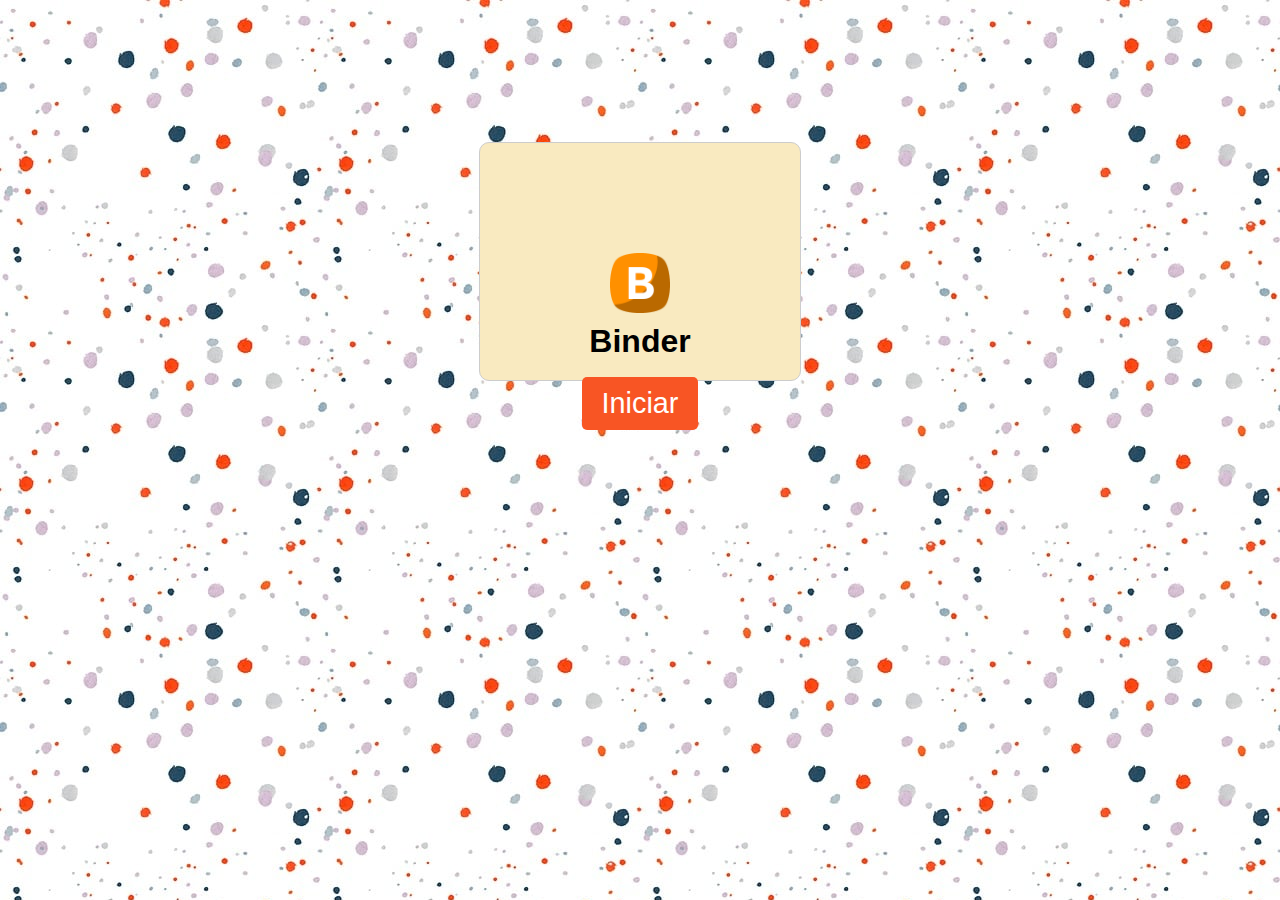
==== index.html @ 19903d92 "Update index.html" ====
<!DOCTYPE html>
<html>
  <head>
  </head>
  <meta charset="UTF-8">
  <meta name="description" content="Descripción de la página aquí">
  <main>
    <title>Binder</title>
    <link rel="stylesheet" type="text/css" href="css/main.css">
    <body>
      <header>
        <section>
          <img src="imagenes/binderlogo.png">
          <h1>Binder</h1>
        </section>
      </header>
      <button onclick="location.href='crearoiniciar.html'" >Iniciar</button>
      </main>
    </body>    
</html>
---- css/main.css ----
/*tablet*/
@media only screen and (min-width: 541px)
{
  body
  {
    background-image: url(../imagenes/background.jpg);
    background-repeat: repeat;
    background-color: #ffffff;
    background-size: 50%;
    overflow-y: hidden;
  }
  
  header
  {
    display: flex;
    flex-direction: column;
    align-items: center;
    justify-content: center;
    height: 50vh;
  }
  
  h1
  {
    font-family: Arial, sans-serif;
    margin: 10px 10px 10px 10px;
    
    text-align: center;
  }
  h2
  {
    margin: 10px 0 0 0;
    text-align: center;
  }
  h3
  {
    margin: 20px 0 0 0;
    text-align: center;
  }
  
  img
  {
    max-width: 20%;
    height: auto;
    margin-top: 100px;
  }
  
  main
  {
    display: flex;
    flex-direction: column;
    align-items: center;
    justify-content: center;
    height: 50vh;
  }
  
  button
  {
    margin-top: -110px;
    padding: 10px 20px;
    border-radius: 5px;
    font-size: 1.8rem;
    background-color: #f85524;
    color: #ffffff;
    border: none;
  }
}
section
{
  margin-top: 20px;
  margin-bottom: 20px;
  border: 1px solid #ccc;
  padding: 10px;
  background-color: #f9eac0;
  display: flex;
  flex-direction: column;
  align-items: center;
  justify-content: center;
  border-radius: 10px;
  max-width: 300px;
}

/*Celular*/
@media only screen and (max-width: 540px)
{
  body
  {
    background-image: url(../imagenes/background.jpg);
    background-repeat: repeat;
    background-color: #ffffff;
    background-size: 50%;
    overflow-y: hidden;
  }
  
  header
  {
    display: flex;
    flex-direction: column;
    align-items: center;
    justify-content: center;
    height: 50vh;
  }
  
  h1
  {
    font-family: Arial, sans-serif;
    margin: 10px 10px 10px 10px;
    
    text-align: center;
  }

  img
  {
    max-width: 50%;
    height: auto;
    margin-top: 100px;
  }
  
  main
  {
    display: flex;
    flex-direction: column;
    align-items: center;
    justify-content: center;
    height: 50vh;
  }
  
  button
  {
    margin-top: 20px;
    padding: 10px 20px;
    border-radius: 5px;
    font-size: 1.8rem;
    background-color:  #f85524;
    color: white;
    border: none;
  }
  section
  {
    margin-top: 20px;
    margin-bottom: 20px;
    border: 1px solid #ccc;
    padding: 10px;
    background-color: #f9eac0;
    display: flex;
    flex-direction: column;
    align-items: center;
    justify-content: center;
    border-radius: 10px;
    max-width: 300px;
  }
}
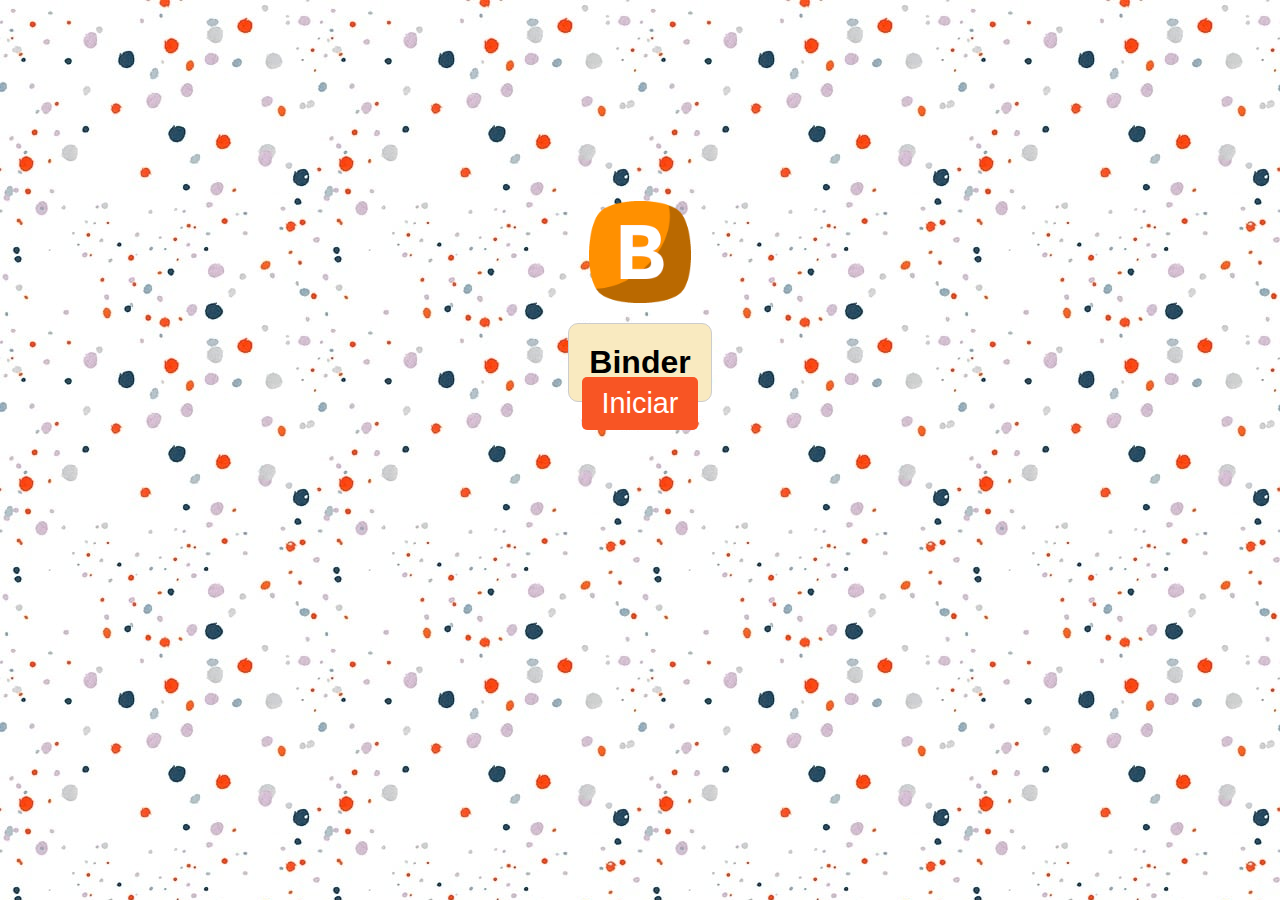
==== commit 158f7d76: "Update index.html" ====
--- a/index.html
+++ b/index.html
@@ -9,12 +9,12 @@
     <link rel="stylesheet" type="text/css" href="css/main.css">
     <body>
       <header>
+        <img src="imagenes/binderlogo.png">
         <section>
-          <img src="imagenes/binderlogo.png">
           <h1>Binder</h1>
         </section>
       </header>
       <button onclick="location.href='crearoiniciar.html'" >Iniciar</button>
       </main>
-    </body>    
+    </body>
 </html>
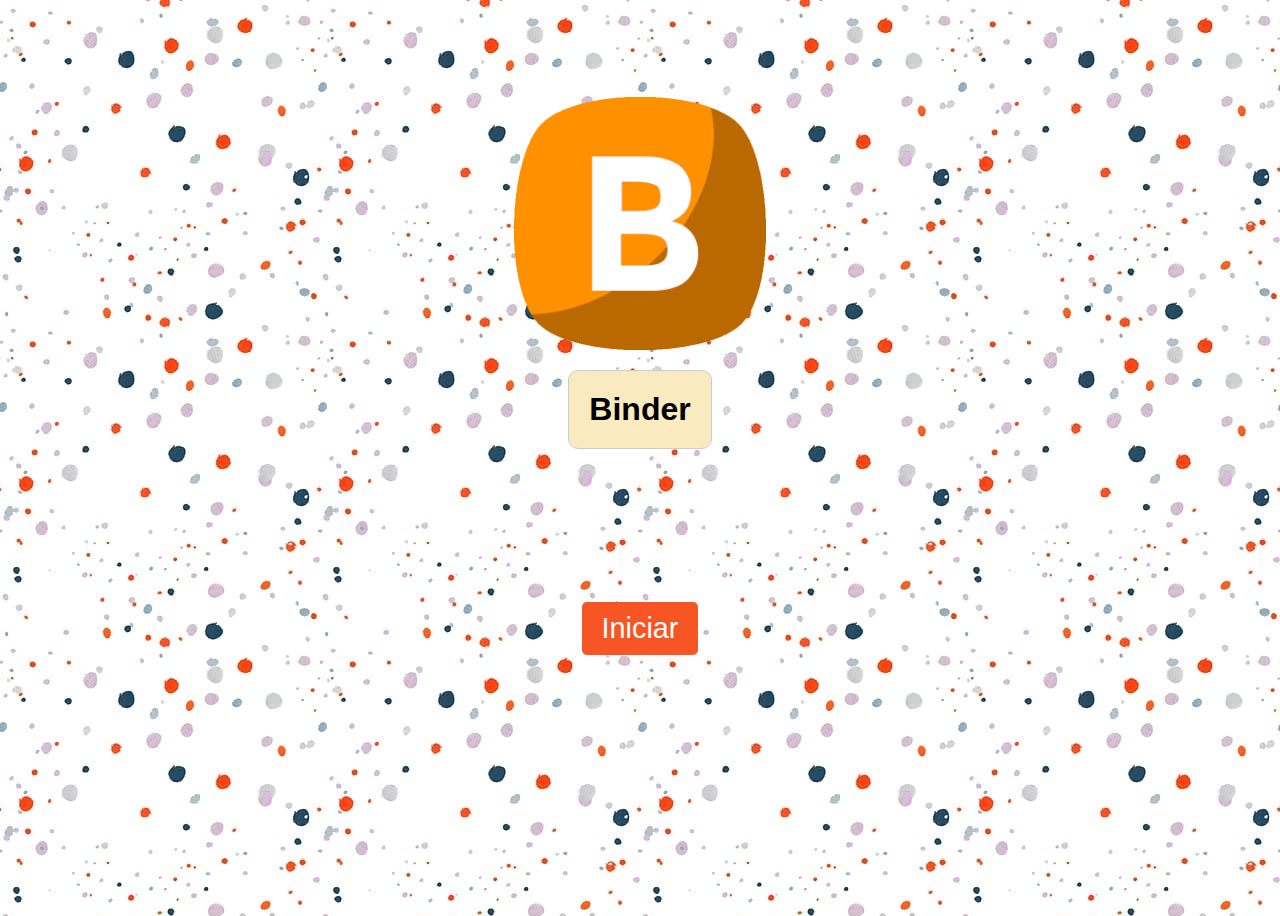
==== commit d15f9371: "Update index.html" ====
--- a/index.html
+++ b/index.html
@@ -1,20 +1,20 @@
 <!DOCTYPE html>
 <html>
   <head>
+    <meta charset="UTF-8">
+    <meta name="description" content="Descripción de la página aquí">
+    <link rel="stylesheet" type="text/css" href="css/main.css">
+    <title>Binder</title>
   </head>
-  <meta charset="UTF-8">
-  <meta name="description" content="Descripción de la página aquí">
-  <main>
-    <title>Binder</title>
-    <link rel="stylesheet" type="text/css" href="css/main.css">
-    <body>
-      <header>
-        <img src="imagenes/binderlogo.png">
-        <section>
-          <h1>Binder</h1>
-        </section>
-      </header>
-      <button onclick="location.href='crearoiniciar.html'" >Iniciar</button>
-      </main>
-    </body>
+  <body>
+    <header>
+      <img src="imagenes/binderlogo.png" alt="Logo de Binder">
+      <section>
+        <h1>Binder</h1>
+      </section>
+    </header>
+    <main>
+      <button onclick="location.href='crearoiniciar.html'">Iniciar</button>
+    </main>
+  </body>
 </html>
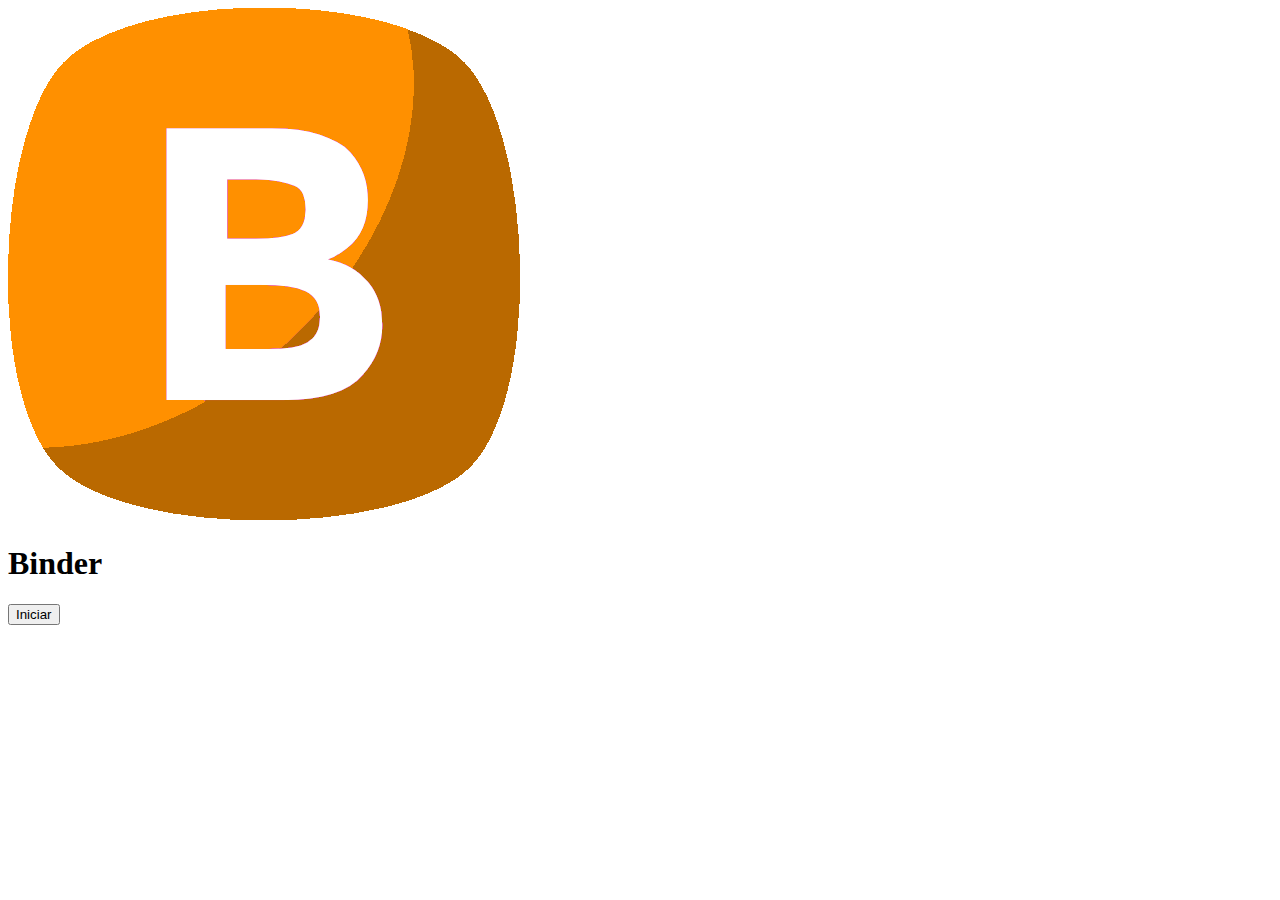
==== commit 711c7d9e: "Update index.html" ====
--- a/index.html
+++ b/index.html
@@ -3,7 +3,7 @@
   <head>
     <meta charset="UTF-8">
     <meta name="description" content="Descripción de la página aquí">
-    <link rel="stylesheet" type="text/css" href="css/main.css">
+    <link rel="stylesheet" type="text/css" href="StartOrCreation.css">
     <title>Binder</title>
   </head>
   <body>
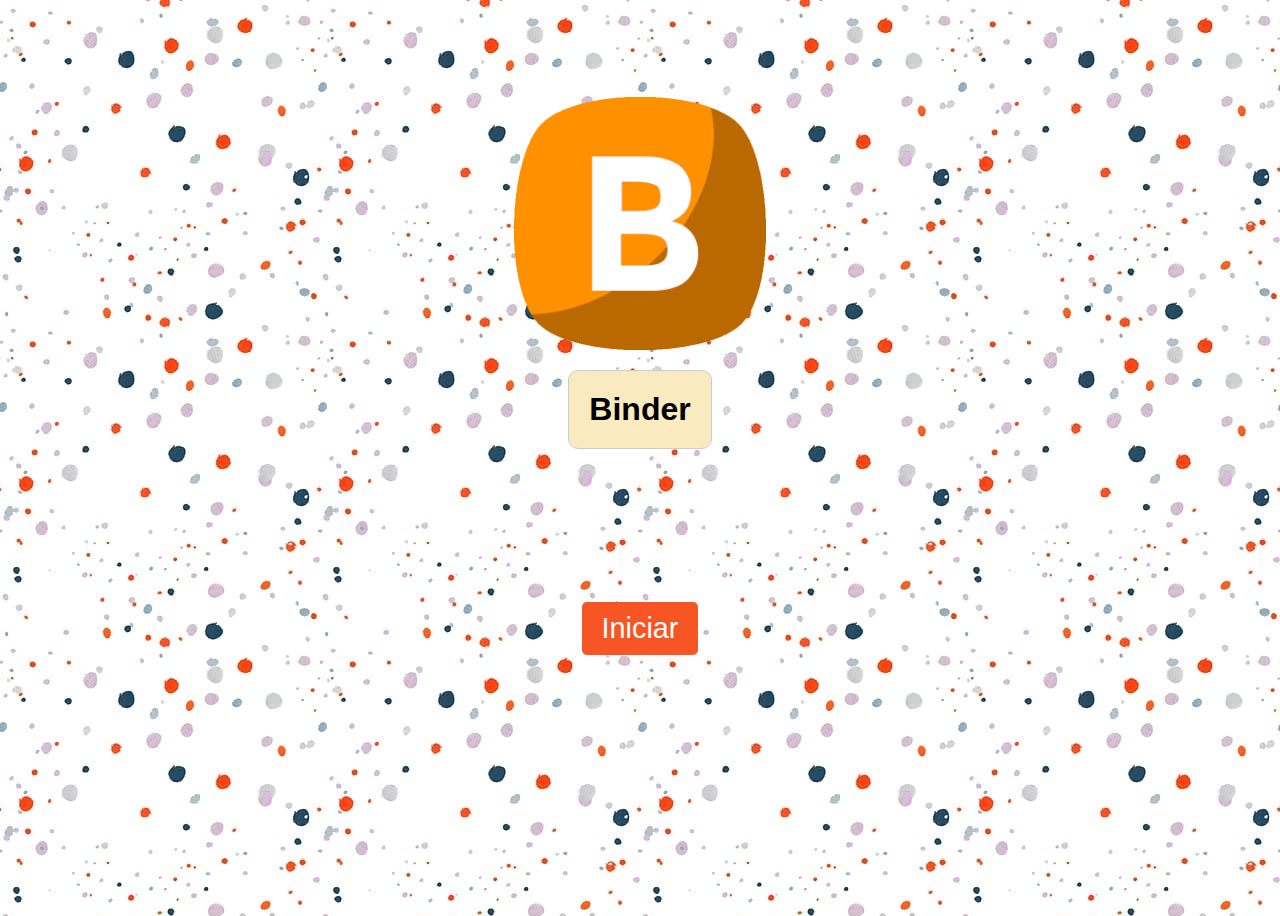
==== commit 841b4bc6: "Update index.html" ====
--- a/index.html
+++ b/index.html
@@ -3,7 +3,7 @@
   <head>
     <meta charset="UTF-8">
     <meta name="description" content="Descripción de la página aquí">
-    <link rel="stylesheet" type="text/css" href="StartOrCreation.css">
+    <link rel="stylesheet" type="text/css" href="css/main.css">
     <title>Binder</title>
   </head>
   <body>
--- a/css/main.css
+++ b/css/main.css
@@ -0,0 +1,151 @@
+/*tablet*/
+@media only screen and (min-width: 541px)
+{
+  body
+  {
+    background-image: url(../imagenes/background.jpg);
+    background-repeat: repeat;
+    background-color: #ffffff;
+    background-size: 50%;
+    overflow-y: hidden;
+  }
+  
+  header
+  {
+    display: flex;
+    flex-direction: column;
+    align-items: center;
+    justify-content: center;
+    height: 50vh;
+  }
+  
+  h1
+  {
+    font-family: Arial, sans-serif;
+    margin: 10px 10px 10px 10px;
+    
+    text-align: center;
+  }
+  h2
+  {
+    margin: 10px 0 0 0;
+    text-align: center;
+  }
+  h3
+  {
+    margin: 20px 0 0 0;
+    text-align: center;
+  }
+  
+  img
+  {
+    max-width: 20%;
+    height: auto;
+    margin-top: 100px;
+  }
+  
+  main
+  {
+    display: flex;
+    flex-direction: column;
+    align-items: center;
+    justify-content: center;
+    height: 50vh;
+  }
+  
+  button
+  {
+    margin-top: -110px;
+    padding: 10px 20px;
+    border-radius: 5px;
+    font-size: 1.8rem;
+    background-color: #f85524;
+    color: #ffffff;
+    border: none;
+  }
+}
+section
+{
+  margin-top: 20px;
+  margin-bottom: 20px;
+  border: 1px solid #ccc;
+  padding: 10px;
+  background-color: #f9eac0;
+  display: flex;
+  flex-direction: column;
+  align-items: center;
+  justify-content: center;
+  border-radius: 10px;
+  max-width: 300px;
+}
+
+/*Celular*/
+@media only screen and (max-width: 540px)
+{
+  body
+  {
+    background-image: url(../imagenes/background.jpg);
+    background-repeat: repeat;
+    background-color: #ffffff;
+    background-size: 50%;
+    overflow-y: hidden;
+  }
+  
+  header
+  {
+    display: flex;
+    flex-direction: column;
+    align-items: center;
+    justify-content: center;
+    height: 50vh;
+  }
+  
+  h1
+  {
+    font-family: Arial, sans-serif;
+    margin: 10px 10px 10px 10px;
+    
+    text-align: center;
+  }
+
+  img
+  {
+    max-width: 50%;
+    height: auto;
+    margin-top: 100px;
+  }
+  
+  main
+  {
+    display: flex;
+    flex-direction: column;
+    align-items: center;
+    justify-content: center;
+    height: 50vh;
+  }
+  
+  button
+  {
+    margin-top: 20px;
+    padding: 10px 20px;
+    border-radius: 5px;
+    font-size: 1.8rem;
+    background-color:  #f85524;
+    color: white;
+    border: none;
+  }
+  section
+  {
+    margin-top: 20px;
+    margin-bottom: 20px;
+    border: 1px solid #ccc;
+    padding: 10px;
+    background-color: #f9eac0;
+    display: flex;
+    flex-direction: column;
+    align-items: center;
+    justify-content: center;
+    border-radius: 10px;
+    max-width: 300px;
+  }
+}
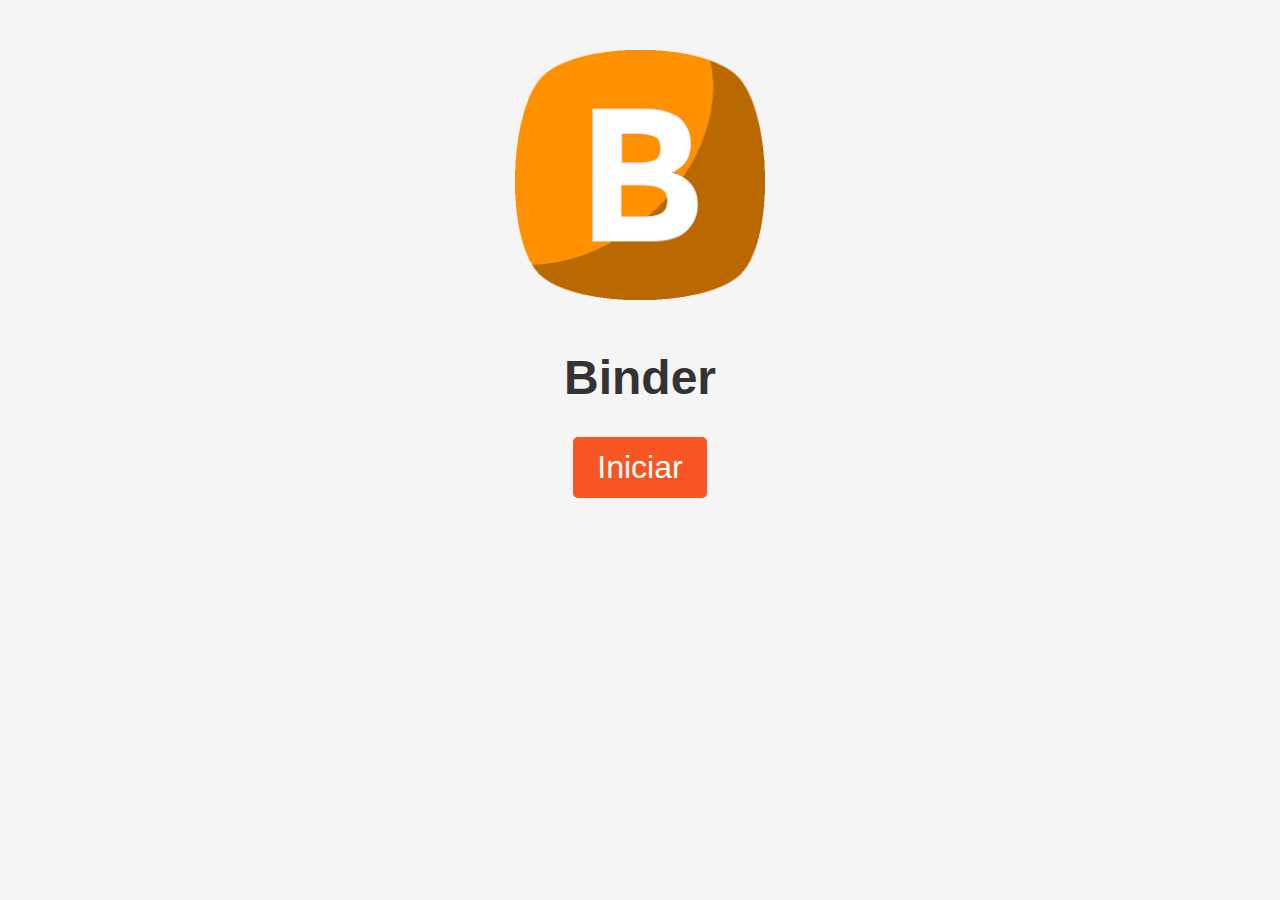
==== commit 9fbb874e: "Update index.html" ====
--- a/index.html
+++ b/index.html
@@ -7,14 +7,12 @@
     <title>Binder</title>
   </head>
   <body>
-    <header>
-      <img src="imagenes/binderlogo.png" alt="Logo de Binder">
-      <section>
-        <h1>Binder</h1>
-      </section>
-    </header>
+    <img src="imagenes/binderlogo.png" alt="Logo de Binder" class="logo">
+    <section>
+      <h1 class="title">Binder</h1>
+    </section>
     <main>
-      <button onclick="location.href='crearoiniciar.html'">Iniciar</button>
+      <button onclick="location.href='crearoiniciar.html'" class="btn">Iniciar</button>
     </main>
   </body>
 </html>
--- a/css/main.css
+++ b/css/main.css
@@ -1,151 +1,88 @@
-/*tablet*/
-@media only screen and (min-width: 541px)
-{
-  body
-  {
-    background-image: url(../imagenes/background.jpg);
-    background-repeat: repeat;
-    background-color: #ffffff;
-    background-size: 50%;
-    overflow-y: hidden;
+/* Estilos generales */
+body {
+  font-family: Arial, sans-serif;
+  margin: 0;
+  padding: 0;
+  background-color: #f5f5f5;
+}
+
+section {
+  text-align: center;
+  margin-top: 50px;
+}
+
+h1 {
+  color: #333;
+}
+
+button {
+  display: block;
+  margin: 0 auto;
+  padding: 10px 20px;
+  background-color: #f85524;
+  color: #fff;
+  font-size: 1.8rem;
+  border: none;
+  cursor: pointer;
+  border-radius: 5px;
+}
+
+button:hover {
+  background-color: #45a049;
+}
+
+img {
+  display: block;
+  margin: 0 auto;
+  margin-top: 50px;
+  max-width: 200px;
+  height: auto;
+}
+
+/* Estilos para Celular */
+@media (max-width: 767px) {
+  h1 {
+    font-size: 24px;
   }
-  
-  header
-  {
-    display: flex;
-    flex-direction: column;
-    align-items: center;
-    justify-content: center;
-    height: 50vh;
+
+  button {
+    font-size: 1.4rem;
+    padding: 8px 16px;
   }
-  
-  h1
-  {
-    font-family: Arial, sans-serif;
-    margin: 10px 10px 10px 10px;
-    
-    text-align: center;
-  }
-  h2
-  {
-    margin: 10px 0 0 0;
-    text-align: center;
-  }
-  h3
-  {
-    margin: 20px 0 0 0;
-    text-align: center;
-  }
-  
-  img
-  {
-    max-width: 20%;
-    height: auto;
-    margin-top: 100px;
-  }
-  
-  main
-  {
-    display: flex;
-    flex-direction: column;
-    align-items: center;
-    justify-content: center;
-    height: 50vh;
-  }
-  
-  button
-  {
-    margin-top: -110px;
-    padding: 10px 20px;
-    border-radius: 5px;
-    font-size: 1.8rem;
-    background-color: #f85524;
-    color: #ffffff;
-    border: none;
+
+  img {
+    max-width: 150px;
   }
 }
-section
-{
-  margin-top: 20px;
-  margin-bottom: 20px;
-  border: 1px solid #ccc;
-  padding: 10px;
-  background-color: #f9eac0;
-  display: flex;
-  flex-direction: column;
-  align-items: center;
-  justify-content: center;
-  border-radius: 10px;
-  max-width: 300px;
+
+/* Estilos para tableta */
+@media (min-width: 768px) and (max-width: 1023px) { 
+  h1 {
+    font-size: 36px;
+  }
+
+  button {
+    font-size: 1.6rem;
+    padding: 10px 18px;
+  }
+
+  img {
+    max-width: 180px;
+  }
 }
 
-/*Celular*/
-@media only screen and (max-width: 540px)
-{
-  body
-  {
-    background-image: url(../imagenes/background.jpg);
-    background-repeat: repeat;
-    background-color: #ffffff;
-    background-size: 50%;
-    overflow-y: hidden;
-  }
-  
-  header
-  {
-    display: flex;
-    flex-direction: column;
-    align-items: center;
-    justify-content: center;
-    height: 50vh;
-  }
-  
-  h1
-  {
-    font-family: Arial, sans-serif;
-    margin: 10px 10px 10px 10px;
-    
-    text-align: center;
+/* Estilos para escritorio */
+@media (min-width: 1024px) {
+  h1 {
+    font-size: 48px;
   }
 
-  img
-  {
-    max-width: 50%;
-    height: auto;
-    margin-top: 100px;
+  button {
+    font-size: 2rem;
+    padding: 12px 24px;
   }
-  
-  main
-  {
-    display: flex;
-    flex-direction: column;
-    align-items: center;
-    justify-content: center;
-    height: 50vh;
-  }
-  
-  button
-  {
-    margin-top: 20px;
-    padding: 10px 20px;
-    border-radius: 5px;
-    font-size: 1.8rem;
-    background-color:  #f85524;
-    color: white;
-    border: none;
-  }
-  section
-  {
-    margin-top: 20px;
-    margin-bottom: 20px;
-    border: 1px solid #ccc;
-    padding: 10px;
-    background-color: #f9eac0;
-    display: flex;
-    flex-direction: column;
-    align-items: center;
-    justify-content: center;
-    border-radius: 10px;
-    max-width: 300px;
+
+  img {
+    max-width: 250px;
   }
 }
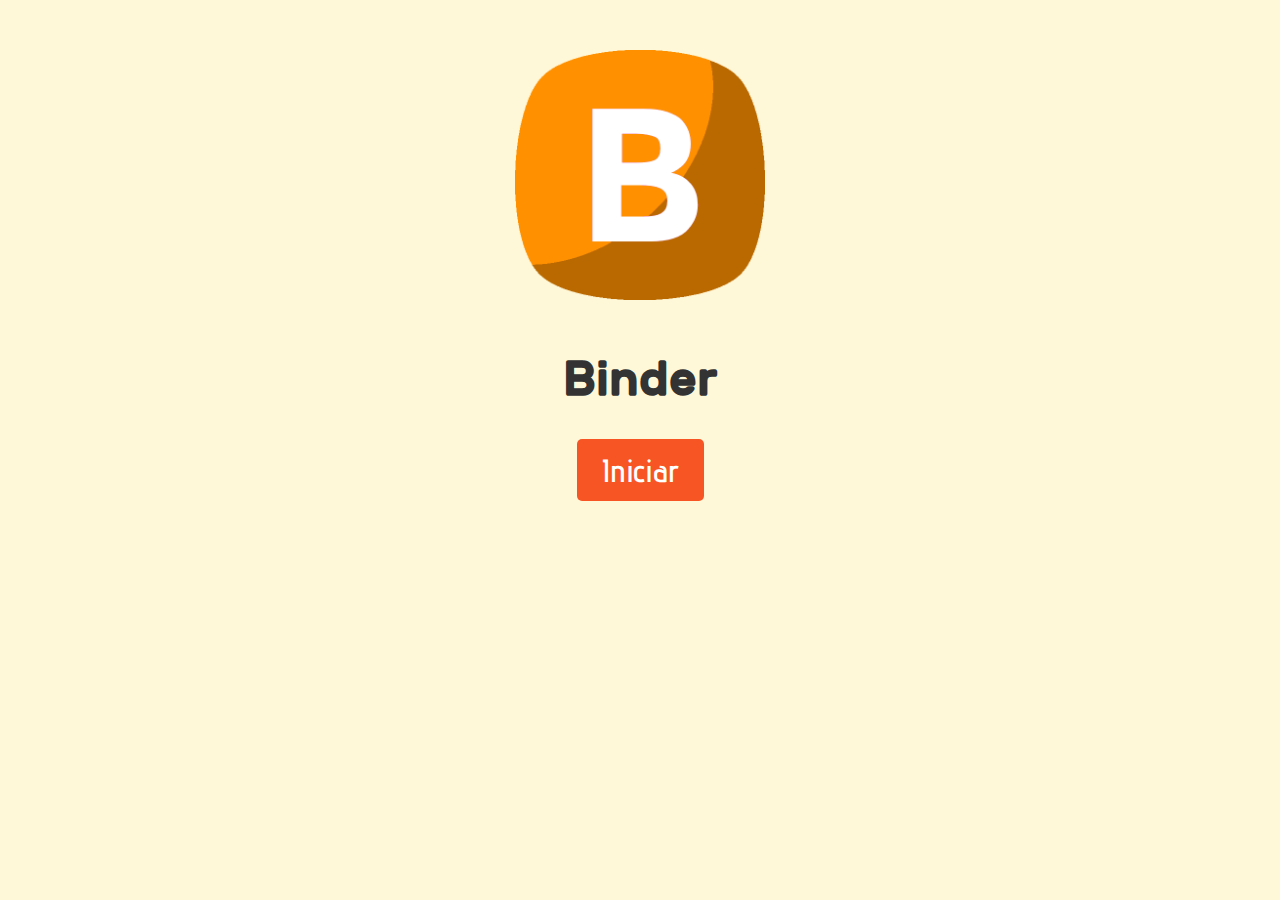
==== commit 0d1402bd: "colores + fuentes + pagina de añadir datos" ====
--- a/index.html
+++ b/index.html
@@ -9,10 +9,10 @@
   <body>
     <img src="imagenes/binderlogo.png" alt="Logo de Binder" class="logo">
     <section>
-      <h1 class="title">Binder</h1>
+      <h1 class="title"style="font-family: 'Rubik';">Binder</h1>
     </section>
     <main>
-      <button onclick="location.href='crearoiniciar.html'" class="btn">Iniciar</button>
+      <button onclick="location.href='crearoiniciar.html'" class="btn" style="font-family: 'Advent-semibold';">Iniciar</button>
     </main>
   </body>
 </html>
--- a/css/main.css
+++ b/css/main.css
@@ -3,9 +3,27 @@
   font-family: Arial, sans-serif;
   margin: 0;
   padding: 0;
-  background-color: #f5f5f5;
+  background-color: #fff8d8;
+ 
 }
-
+@font-face {
+  font-family: 'Advent-pro';
+  src: url('../fonts/advent-pro/adventpro-regular.ttf') format("truetype");
+  font-weight: normal;
+  font-style: normal;
+}
+@font-face {
+  font-family: 'Rubik';
+  src: url('../fonts/rubik/Rubik-Medium.ttf') format("truetype");
+  font-weight: normal;
+  font-style: normal;
+}
+@font-face {
+  font-family: 'Advent-semibold';
+  src: url('../fonts/advent-pro/adventpro-semibold.ttf') format("truetype");
+  font-weight: normal;
+  font-style: normal;
+}
 section {
   text-align: center;
   margin-top: 50px;
